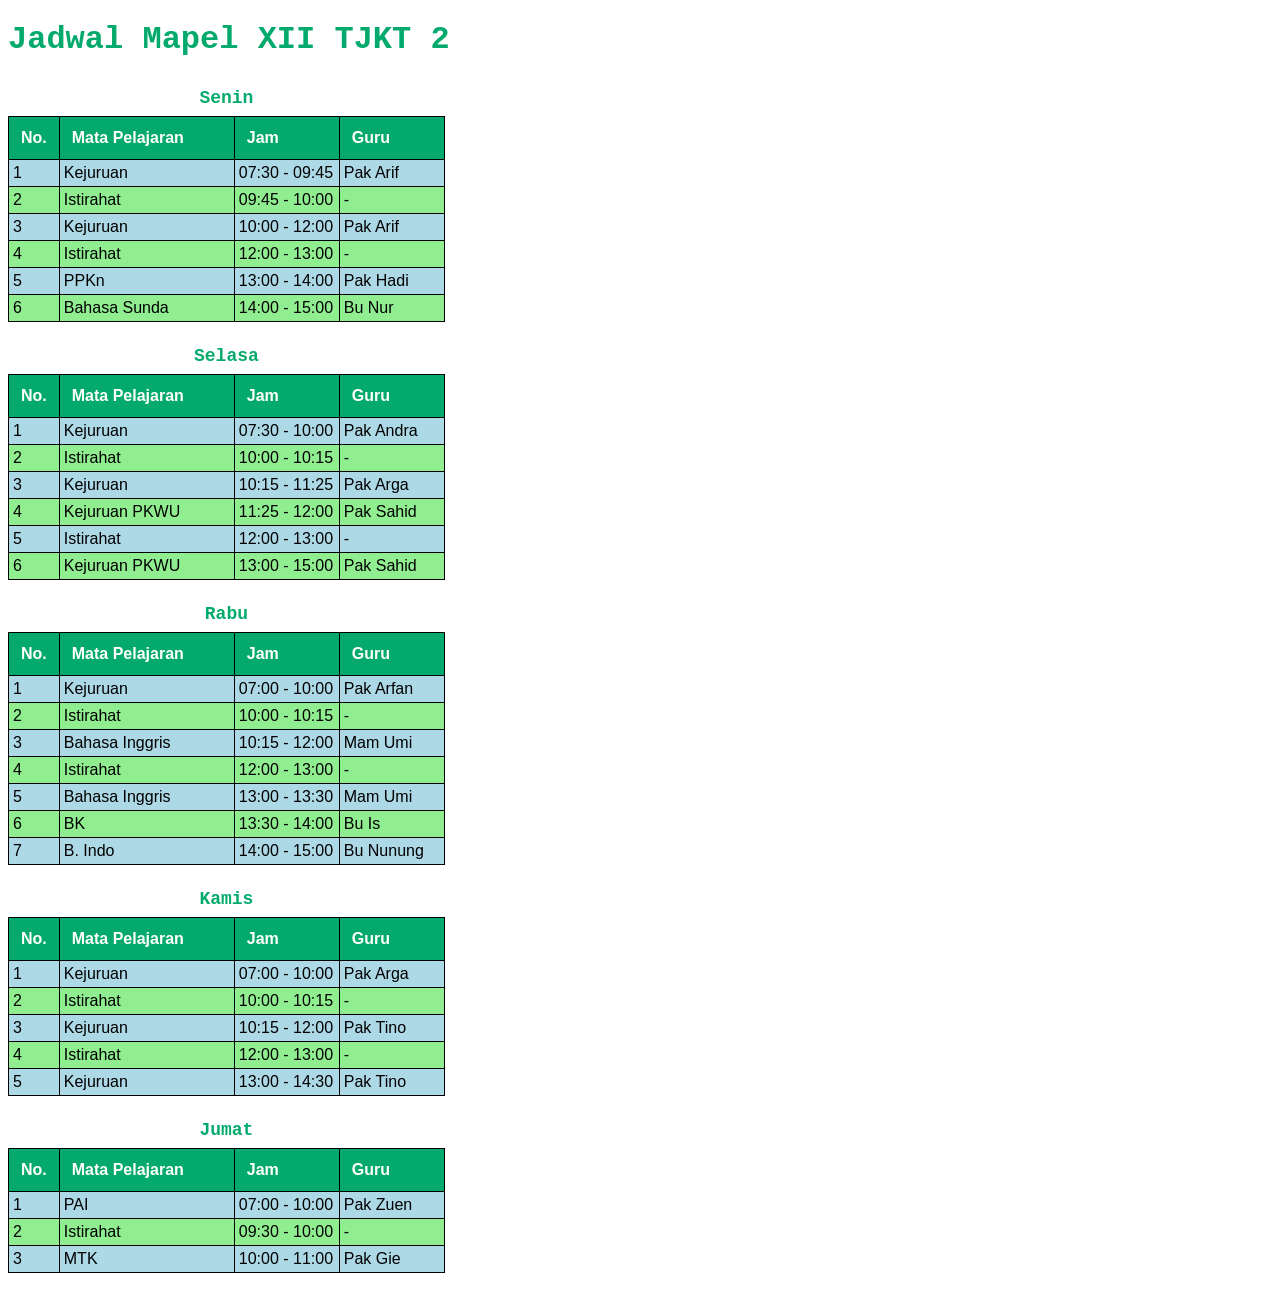
==== index.html @ c793ec3d "Initial commit" ====
<!DOCTYPE html>
<html lang="en">
<head>
    <meta charset="UTF-8">
    <meta name="viewport" content="width=device-width, initial-scale=1.0">
    <title>Document</title>
    <link rel="stylesheet" href="style.css">
</head>
<body>
    <h1>Jadwal Mapel XII TJKT 2</h1>
    <table class="jadwal"> <!-- Senin-->
        <caption>Senin</caption>
        <thead>
            <tr>
                <th>No.</th>
                <th>Mata Pelajaran</th>
                <th>Jam</th>
                <th>Guru</th>
            </tr>
        </thead>
        <tbody>
            <tr>
                <td>1</td>
                <td>Kejuruan</td>
                <td>07:30 - 09:45</td>
                <td>Pak Arif</td>
            </tr>
            <tr>
                <td>2</td>
                <td>Istirahat</td>
                <td>09:45 - 10:00</td>
                <td>-</td>
            </tr>
            <tr>
                <td>3</td>
                <td>Kejuruan</td>
                <td>10:00 - 12:00</td>
                <td>Pak Arif</td>
            </tr>
            <tr>
                <td>4</td>
                <td>Istirahat</td>
                <td>12:00 - 13:00</td>
                <td>-</td>
            </tr>
            <tr>
                <td>5</td>
                <td>PPKn</td>
                <td>13:00 - 14:00</td>
                <td>Pak Hadi</td>
            </tr>
            <tr>
                <td>6</td>
                <td>Bahasa Sunda</td>
                <td>14:00 - 15:00</td>
                <td>Bu Nur</td>
            </tr>
        </tbody>
    </table>
    <table class="jadwal"> <!-- Selasa-->
        <caption>Selasa</caption>
        <thead>
            <tr>
                <th>No.</th>
                <th>Mata Pelajaran</th>
                <th>Jam</th>
                <th>Guru</th>
            </tr>
        </thead>
        <tbody>
            <tr>
                <td>1</td>
                <td>Kejuruan</td>
                <td>07:30 - 10:00</td>
                <td>Pak Andra</td>
            </tr>
            <tr>
                <td>2</td>
                <td>Istirahat</td>
                <td>10:00 - 10:15</td>
                <td>-</td>
            </tr>
            <tr>
                <td>3</td>
                <td>Kejuruan</td>
                <td>10:15 - 11:25</td>
                <td>Pak Arga</td>
            </tr>
            <tr>
                <td>4</td>
                <td>Kejuruan PKWU</td>
                <td>11:25 - 12:00</td>
                <td>Pak Sahid</td>
            </tr>
                <td>5</td>
                <td>Istirahat</td>
                <td>12:00 - 13:00</td>
                <td>-</td>
            <tr>
                <td>6</td>
                <td>Kejuruan PKWU</td>
                <td>13:00 - 15:00</td>
                <td>Pak Sahid</td>
            </tr>
        </tbody>
    </table>
    <table class="jadwal"> <!-- Rabu-->
        <caption>Rabu</caption>
        <colgroup>
            <col class="nomor">
            <col class="mapel">
            <col class="jam">
            <col class="guru">
        </colgroup>
        <thead>
            <tr>
                <th>No.</th>
                <th>Mata Pelajaran</th>
                <th>Jam</th>
                <th>Guru</th>
            </tr>
        </thead>
        <tbody>
            <tr>
                <td>1</td>
                <td>Kejuruan</td>
                <td>07:00 - 10:00</td>
                <td>Pak Arfan</td>
            </tr>
            <tr>
                <td>2</td>
                <td>Istirahat</td>
                <td>10:00 - 10:15</td>
                <td>-</td>
            </tr>
            <tr>
                <td>3</td>
                <td>Bahasa Inggris</td>
                <td>10:15 - 12:00</td>
                <td>Mam Umi</td>
            </tr>
            <tr>
                <td>4</td>
                <td>Istirahat</td>
                <td>12:00 - 13:00</td>
                <td>-</td>
            </tr>
            <tr>
                <td>5</td>
                <td>Bahasa Inggris</td>
                <td>13:00 - 13:30</td>
                <td>Mam Umi</td>
            </tr>
            <tr>
                <td>6</td>
                <td>BK</td>
                <td>13:30 - 14:00</td>
                <td>Bu Is</td>
            </tr>
            <tr>
                <td>7</td>
                <td>B. Indo</td>
                <td>14:00 - 15:00</td>
                <td>Bu Nunung</td>
            </tr>
        </tbody>
    </table>
    <table class="jadwal"> <!-- Kamis-->
        <caption>Kamis</caption>
        <thead>
            <tr>
                <th>No.</th>
                <th>Mata Pelajaran</th>
                <th>Jam</th>
                <th>Guru</th>
            </tr>
        </thead>
        <tbody>
            <tr>
                <td>1</td>
                <td>Kejuruan</td>
                <td>07:00 - 10:00</td>
                <td>Pak Arga</td>
            </tr>
            <tr>
                <td>2</td>
                <td>Istirahat</td>
                <td>10:00 - 10:15</td>
                <td>-</td>
            </tr>
            <tr>
                <td>3</td>
                <td>Kejuruan</td>
                <td>10:15 - 12:00</td>
                <td>Pak Tino</td>
            </tr>
            <tr>
                <td>4</td>
                <td>Istirahat</td>
                <td>12:00 - 13:00</td>
                <td>-</td>
            </tr>
            <tr>
                <td>5</td>
                <td>Kejuruan</td>
                <td>13:00 - 14:30</td>
                <td>Pak Tino</td>
            </tr>
        </tbody>
    </table>
    <table class="jadwal"> <!-- Jumat-->
        <caption>Jumat</caption>
        <thead>
            <tr>
                <th>No.</th>
                <th>Mata Pelajaran</th>
                <th>Jam</th>
                <th>Guru</th>
            </tr>
        </thead>
        <tbody>
            <tr>
                <td>1</td>
                <td>PAI</td>
                <td>07:00 - 10:00</td>
                <td>Pak Zuen</td>
            </tr>
            <tr>
                <td>2</td>
                <td>Istirahat</td>
                <td>09:30 - 10:00</td>
                <td>-</td>
            </tr>
            <tr>
                <td>3</td>
                <td>MTK</td>
                <td>10:00 - 11:00</td>
                <td>Pak Gie</td>
            </tr>
        </tbody>
    </table>
</body>
</html>
---- style.css ----
table {
    border-collapse: collapse;
    font-family: 'Segoe UI', sans-serif;
}

table, tr, td, th {
    border: 1px solid black;
}

td, th {
    padding: 4px;
}

th {
    padding: 12px;
    text-align: left;
    background-color: #04aa6d;
    color: white;
}

tbody tr {
    &:nth-child(even) { background-color: lightgreen; }
    &:nth-child(odd) { background-color: lightblue; }
}

.jadwal {
    margin-bottom: 16px;
}

.jadwal :is(th, td) {
    &:nth-child(1) { width: 20px; }  /* Nomor */
    &:nth-child(2) { width: 150px; } /* Mapel */
    &:nth-child(3) { width: 80px; }  /* Jam */
    &:nth-child(4) { width: 80px; } /* Guru */
}

:is(th, td):active {
    background-color: crimson !important;
    color: white;
}

caption {
    color: #04aa6d;
    font-family: 'Cascadia Code', monospace;
    font-size: large;
    font-weight: bold;
    padding: 8px;
    &:hover {
        color: crimson;
    }
}

h1, h2 {
    font-family: 'Cascadia Code', monospace;
    color: #04aa6d;
    &:hover {
        color: crimson;
    }
}

ol {
    font-family: 'Segoe UI', sans-serif;
    color: darkslategray;
}
li {
    padding: 2px;   
}

p {
    font-family: Arial;
    color: darkslategray;
}
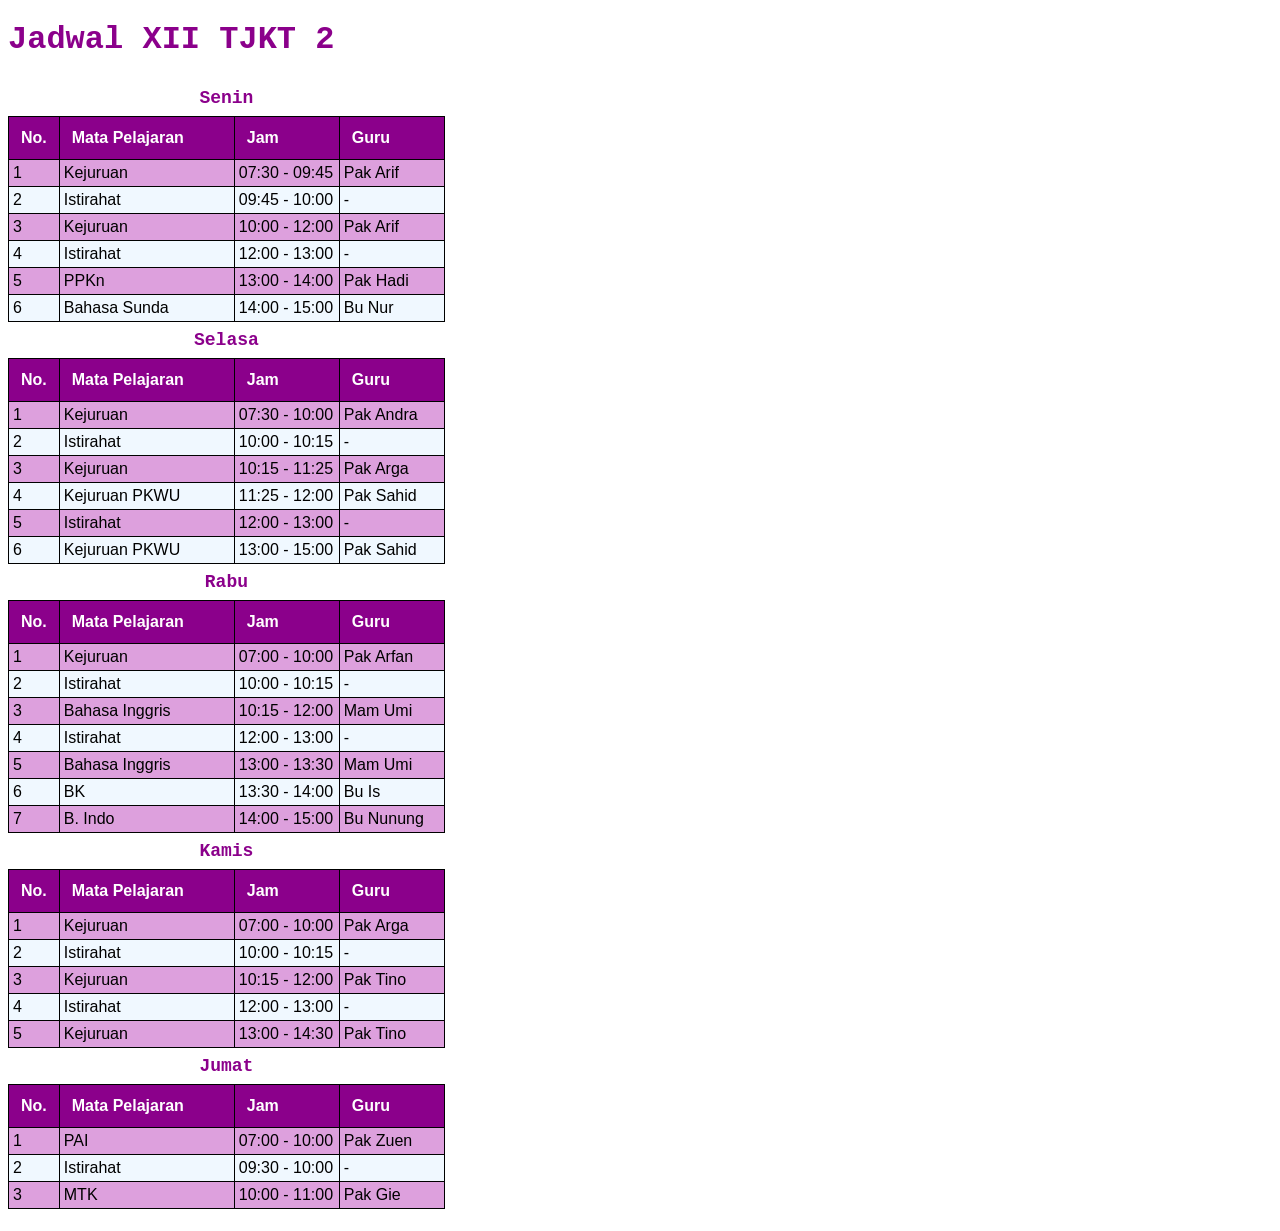
==== commit 802c63e6: "change color theme" ====
--- a/index.html
+++ b/index.html
@@ -3,241 +3,244 @@
 <head>
     <meta charset="UTF-8">
     <meta name="viewport" content="width=device-width, initial-scale=1.0">
-    <title>Document</title>
+    <title>Jadwal XII TJKT 2</title>
     <link rel="stylesheet" href="style.css">
 </head>
 <body>
-    <h1>Jadwal Mapel XII TJKT 2</h1>
-    <table class="jadwal"> <!-- Senin-->
-        <caption>Senin</caption>
-        <thead>
-            <tr>
-                <th>No.</th>
-                <th>Mata Pelajaran</th>
-                <th>Jam</th>
-                <th>Guru</th>
-            </tr>
-        </thead>
-        <tbody>
-            <tr>
-                <td>1</td>
-                <td>Kejuruan</td>
-                <td>07:30 - 09:45</td>
-                <td>Pak Arif</td>
-            </tr>
-            <tr>
-                <td>2</td>
-                <td>Istirahat</td>
-                <td>09:45 - 10:00</td>
-                <td>-</td>
-            </tr>
-            <tr>
-                <td>3</td>
-                <td>Kejuruan</td>
-                <td>10:00 - 12:00</td>
-                <td>Pak Arif</td>
-            </tr>
-            <tr>
-                <td>4</td>
-                <td>Istirahat</td>
-                <td>12:00 - 13:00</td>
-                <td>-</td>
-            </tr>
-            <tr>
-                <td>5</td>
-                <td>PPKn</td>
-                <td>13:00 - 14:00</td>
-                <td>Pak Hadi</td>
-            </tr>
-            <tr>
-                <td>6</td>
-                <td>Bahasa Sunda</td>
-                <td>14:00 - 15:00</td>
-                <td>Bu Nur</td>
-            </tr>
-        </tbody>
-    </table>
-    <table class="jadwal"> <!-- Selasa-->
-        <caption>Selasa</caption>
-        <thead>
-            <tr>
-                <th>No.</th>
-                <th>Mata Pelajaran</th>
-                <th>Jam</th>
-                <th>Guru</th>
-            </tr>
-        </thead>
-        <tbody>
-            <tr>
-                <td>1</td>
-                <td>Kejuruan</td>
-                <td>07:30 - 10:00</td>
-                <td>Pak Andra</td>
-            </tr>
-            <tr>
-                <td>2</td>
-                <td>Istirahat</td>
-                <td>10:00 - 10:15</td>
-                <td>-</td>
-            </tr>
-            <tr>
-                <td>3</td>
-                <td>Kejuruan</td>
-                <td>10:15 - 11:25</td>
-                <td>Pak Arga</td>
-            </tr>
-            <tr>
-                <td>4</td>
-                <td>Kejuruan PKWU</td>
-                <td>11:25 - 12:00</td>
-                <td>Pak Sahid</td>
-            </tr>
-                <td>5</td>
-                <td>Istirahat</td>
-                <td>12:00 - 13:00</td>
-                <td>-</td>
-            <tr>
-                <td>6</td>
-                <td>Kejuruan PKWU</td>
-                <td>13:00 - 15:00</td>
-                <td>Pak Sahid</td>
-            </tr>
-        </tbody>
-    </table>
-    <table class="jadwal"> <!-- Rabu-->
-        <caption>Rabu</caption>
-        <colgroup>
-            <col class="nomor">
-            <col class="mapel">
-            <col class="jam">
-            <col class="guru">
-        </colgroup>
-        <thead>
-            <tr>
-                <th>No.</th>
-                <th>Mata Pelajaran</th>
-                <th>Jam</th>
-                <th>Guru</th>
-            </tr>
-        </thead>
-        <tbody>
-            <tr>
-                <td>1</td>
-                <td>Kejuruan</td>
-                <td>07:00 - 10:00</td>
-                <td>Pak Arfan</td>
-            </tr>
-            <tr>
-                <td>2</td>
-                <td>Istirahat</td>
-                <td>10:00 - 10:15</td>
-                <td>-</td>
-            </tr>
-            <tr>
-                <td>3</td>
-                <td>Bahasa Inggris</td>
-                <td>10:15 - 12:00</td>
-                <td>Mam Umi</td>
-            </tr>
-            <tr>
-                <td>4</td>
-                <td>Istirahat</td>
-                <td>12:00 - 13:00</td>
-                <td>-</td>
-            </tr>
-            <tr>
-                <td>5</td>
-                <td>Bahasa Inggris</td>
-                <td>13:00 - 13:30</td>
-                <td>Mam Umi</td>
-            </tr>
-            <tr>
-                <td>6</td>
-                <td>BK</td>
-                <td>13:30 - 14:00</td>
-                <td>Bu Is</td>
-            </tr>
-            <tr>
-                <td>7</td>
-                <td>B. Indo</td>
-                <td>14:00 - 15:00</td>
-                <td>Bu Nunung</td>
-            </tr>
-        </tbody>
-    </table>
-    <table class="jadwal"> <!-- Kamis-->
-        <caption>Kamis</caption>
-        <thead>
-            <tr>
-                <th>No.</th>
-                <th>Mata Pelajaran</th>
-                <th>Jam</th>
-                <th>Guru</th>
-            </tr>
-        </thead>
-        <tbody>
-            <tr>
-                <td>1</td>
-                <td>Kejuruan</td>
-                <td>07:00 - 10:00</td>
-                <td>Pak Arga</td>
-            </tr>
-            <tr>
-                <td>2</td>
-                <td>Istirahat</td>
-                <td>10:00 - 10:15</td>
-                <td>-</td>
-            </tr>
-            <tr>
-                <td>3</td>
-                <td>Kejuruan</td>
-                <td>10:15 - 12:00</td>
-                <td>Pak Tino</td>
-            </tr>
-            <tr>
-                <td>4</td>
-                <td>Istirahat</td>
-                <td>12:00 - 13:00</td>
-                <td>-</td>
-            </tr>
-            <tr>
-                <td>5</td>
-                <td>Kejuruan</td>
-                <td>13:00 - 14:30</td>
-                <td>Pak Tino</td>
-            </tr>
-        </tbody>
-    </table>
-    <table class="jadwal"> <!-- Jumat-->
-        <caption>Jumat</caption>
-        <thead>
-            <tr>
-                <th>No.</th>
-                <th>Mata Pelajaran</th>
-                <th>Jam</th>
-                <th>Guru</th>
-            </tr>
-        </thead>
-        <tbody>
-            <tr>
-                <td>1</td>
-                <td>PAI</td>
-                <td>07:00 - 10:00</td>
-                <td>Pak Zuen</td>
-            </tr>
-            <tr>
-                <td>2</td>
-                <td>Istirahat</td>
-                <td>09:30 - 10:00</td>
-                <td>-</td>
-            </tr>
-            <tr>
-                <td>3</td>
-                <td>MTK</td>
-                <td>10:00 - 11:00</td>
-                <td>Pak Gie</td>
-            </tr>
-        </tbody>
-    </table>
+    <h1>Jadwal XII TJKT 2</h1>
+    <div class="jadwal">
+        <table class="jadwal-table"> <!-- Senin-->
+            <caption>Senin</caption>
+            <thead>
+                <tr>
+                    <th>No.</th>
+                    <th>Mata Pelajaran</th>
+                    <th>Jam</th>
+                    <th>Guru</th>
+                </tr>
+            </thead>
+            <tbody>
+                <tr>
+                    <td>1</td>
+                    <td>Kejuruan</td>
+                    <td>07:30 - 09:45</td>
+                    <td>Pak Arif</td>
+                </tr>
+                <tr>
+                    <td>2</td>
+                    <td>Istirahat</td>
+                    <td>09:45 - 10:00</td>
+                    <td>-</td>
+                </tr>
+                <tr>
+                    <td>3</td>
+                    <td>Kejuruan</td>
+                    <td>10:00 - 12:00</td>
+                    <td>Pak Arif</td>
+                </tr>
+                <tr>
+                    <td>4</td>
+                    <td>Istirahat</td>
+                    <td>12:00 - 13:00</td>
+                    <td>-</td>
+                </tr>
+                <tr>
+                    <td>5</td>
+                    <td>PPKn</td>
+                    <td>13:00 - 14:00</td>
+                    <td>Pak Hadi</td>
+                </tr>
+                <tr>
+                    <td>6</td>
+                    <td>Bahasa Sunda</td>
+                    <td>14:00 - 15:00</td>
+                    <td>Bu Nur</td>
+                </tr>
+            </tbody>
+        </table>
+        <table class="jadwal-table"> <!-- Selasa-->
+            <caption>Selasa</caption>
+            <thead>
+                <tr>
+                    <th>No.</th>
+                    <th>Mata Pelajaran</th>
+                    <th>Jam</th>
+                    <th>Guru</th>
+                </tr>
+            </thead>
+            <tbody>
+                <tr>
+                    <td>1</td>
+                    <td>Kejuruan</td>
+                    <td>07:30 - 10:00</td>
+                    <td>Pak Andra</td>
+                </tr>
+                <tr>
+                    <td>2</td>
+                    <td>Istirahat</td>
+                    <td>10:00 - 10:15</td>
+                    <td>-</td>
+                </tr>
+                <tr>
+                    <td>3</td>
+                    <td>Kejuruan</td>
+                    <td>10:15 - 11:25</td>
+                    <td>Pak Arga</td>
+                </tr>
+                <tr>
+                    <td>4</td>
+                    <td>Kejuruan PKWU</td>
+                    <td>11:25 - 12:00</td>
+                    <td>Pak Sahid</td>
+                </tr>
+                    <td>5</td>
+                    <td>Istirahat</td>
+                    <td>12:00 - 13:00</td>
+                    <td>-</td>
+                <tr>
+                    <td>6</td>
+                    <td>Kejuruan PKWU</td>
+                    <td>13:00 - 15:00</td>
+                    <td>Pak Sahid</td>
+                </tr>
+            </tbody>
+        </table>
+        <table class="jadwal-table"> <!-- Rabu-->
+            <caption>Rabu</caption>
+            <colgroup>
+                <col class="nomor">
+                <col class="mapel">
+                <col class="jam">
+                <col class="guru">
+            </colgroup>
+            <thead>
+                <tr>
+                    <th>No.</th>
+                    <th>Mata Pelajaran</th>
+                    <th>Jam</th>
+                    <th>Guru</th>
+                </tr>
+            </thead>
+            <tbody>
+                <tr>
+                    <td>1</td>
+                    <td>Kejuruan</td>
+                    <td>07:00 - 10:00</td>
+                    <td>Pak Arfan</td>
+                </tr>
+                <tr>
+                    <td>2</td>
+                    <td>Istirahat</td>
+                    <td>10:00 - 10:15</td>
+                    <td>-</td>
+                </tr>
+                <tr>
+                    <td>3</td>
+                    <td>Bahasa Inggris</td>
+                    <td>10:15 - 12:00</td>
+                    <td>Mam Umi</td>
+                </tr>
+                <tr>
+                    <td>4</td>
+                    <td>Istirahat</td>
+                    <td>12:00 - 13:00</td>
+                    <td>-</td>
+                </tr>
+                <tr>
+                    <td>5</td>
+                    <td>Bahasa Inggris</td>
+                    <td>13:00 - 13:30</td>
+                    <td>Mam Umi</td>
+                </tr>
+                <tr>
+                    <td>6</td>
+                    <td>BK</td>
+                    <td>13:30 - 14:00</td>
+                    <td>Bu Is</td>
+                </tr>
+                <tr>
+                    <td>7</td>
+                    <td>B. Indo</td>
+                    <td>14:00 - 15:00</td>
+                    <td>Bu Nunung</td>
+                </tr>
+            </tbody>
+        </table>
+        <table class="jadwal-table"> <!-- Kamis-->
+            <caption>Kamis</caption>
+            <thead>
+                <tr>
+                    <th>No.</th>
+                    <th>Mata Pelajaran</th>
+                    <th>Jam</th>
+                    <th>Guru</th>
+                </tr>
+            </thead>
+            <tbody>
+                <tr>
+                    <td>1</td>
+                    <td>Kejuruan</td>
+                    <td>07:00 - 10:00</td>
+                    <td>Pak Arga</td>
+                </tr>
+                <tr>
+                    <td>2</td>
+                    <td>Istirahat</td>
+                    <td>10:00 - 10:15</td>
+                    <td>-</td>
+                </tr>
+                <tr>
+                    <td>3</td>
+                    <td>Kejuruan</td>
+                    <td>10:15 - 12:00</td>
+                    <td>Pak Tino</td>
+                </tr>
+                <tr>
+                    <td>4</td>
+                    <td>Istirahat</td>
+                    <td>12:00 - 13:00</td>
+                    <td>-</td>
+                </tr>
+                <tr>
+                    <td>5</td>
+                    <td>Kejuruan</td>
+                    <td>13:00 - 14:30</td>
+                    <td>Pak Tino</td>
+                </tr>
+            </tbody>
+        </table>
+        <table class="jadwal-table"> <!-- Jumat-->
+            <caption>Jumat</caption>
+            <thead>
+                <tr>
+                    <th>No.</th>
+                    <th>Mata Pelajaran</th>
+                    <th>Jam</th>
+                    <th>Guru</th>
+                </tr>
+            </thead>
+            <tbody>
+                <tr>
+                    <td>1</td>
+                    <td>PAI</td>
+                    <td>07:00 - 10:00</td>
+                    <td>Pak Zuen</td>
+                </tr>
+                <tr>
+                    <td>2</td>
+                    <td>Istirahat</td>
+                    <td>09:30 - 10:00</td>
+                    <td>-</td>
+                </tr>
+                <tr>
+                    <td>3</td>
+                    <td>MTK</td>
+                    <td>10:00 - 11:00</td>
+                    <td>Pak Gie</td>
+                </tr>
+            </tbody>
+        </table>
+
+    </div>
 </body>
 </html>
--- a/style.css
+++ b/style.css
@@ -1,3 +1,11 @@
+:root {
+    --theme: darkmagenta;
+    --text: #241525;
+    --active: crimson;
+    --table-even: aliceblue;
+    --table-odd: plum;
+}
+
 table {
     border-collapse: collapse;
     font-family: 'Segoe UI', sans-serif;
@@ -14,13 +22,13 @@
 th {
     padding: 12px;
     text-align: left;
-    background-color: #04aa6d;
+    background-color: var(--theme);
     color: white;
 }
 
 tbody tr {
-    &:nth-child(even) { background-color: lightgreen; }
-    &:nth-child(odd) { background-color: lightblue; }
+    &:nth-child(even) { background-color: var(--table-even); }
+    &:nth-child(odd) { background-color: var(--table-odd); }
 }
 
 .jadwal {
@@ -31,36 +39,36 @@
     &:nth-child(1) { width: 20px; }  /* Nomor */
     &:nth-child(2) { width: 150px; } /* Mapel */
     &:nth-child(3) { width: 80px; }  /* Jam */
-    &:nth-child(4) { width: 80px; } /* Guru */
+    &:nth-child(4) { width: 80px; }  /* Guru */
 }
 
 :is(th, td):active {
-    background-color: crimson !important;
+    background-color: var(--active) !important;
     color: white;
 }
 
 caption {
-    color: #04aa6d;
+    color: var(--theme);
     font-family: 'Cascadia Code', monospace;
     font-size: large;
     font-weight: bold;
     padding: 8px;
     &:hover {
-        color: crimson;
+        color: var(--active);
     }
 }
 
 h1, h2 {
     font-family: 'Cascadia Code', monospace;
-    color: #04aa6d;
+    color: var(--theme);
     &:hover {
-        color: crimson;
+        color: var(--active);
     }
 }
 
 ol {
     font-family: 'Segoe UI', sans-serif;
-    color: darkslategray;
+    color: var(--text);
 }
 li {
     padding: 2px;   
@@ -68,5 +76,5 @@
 
 p {
     font-family: Arial;
-    color: darkslategray;
+    color: var(--text);
 }
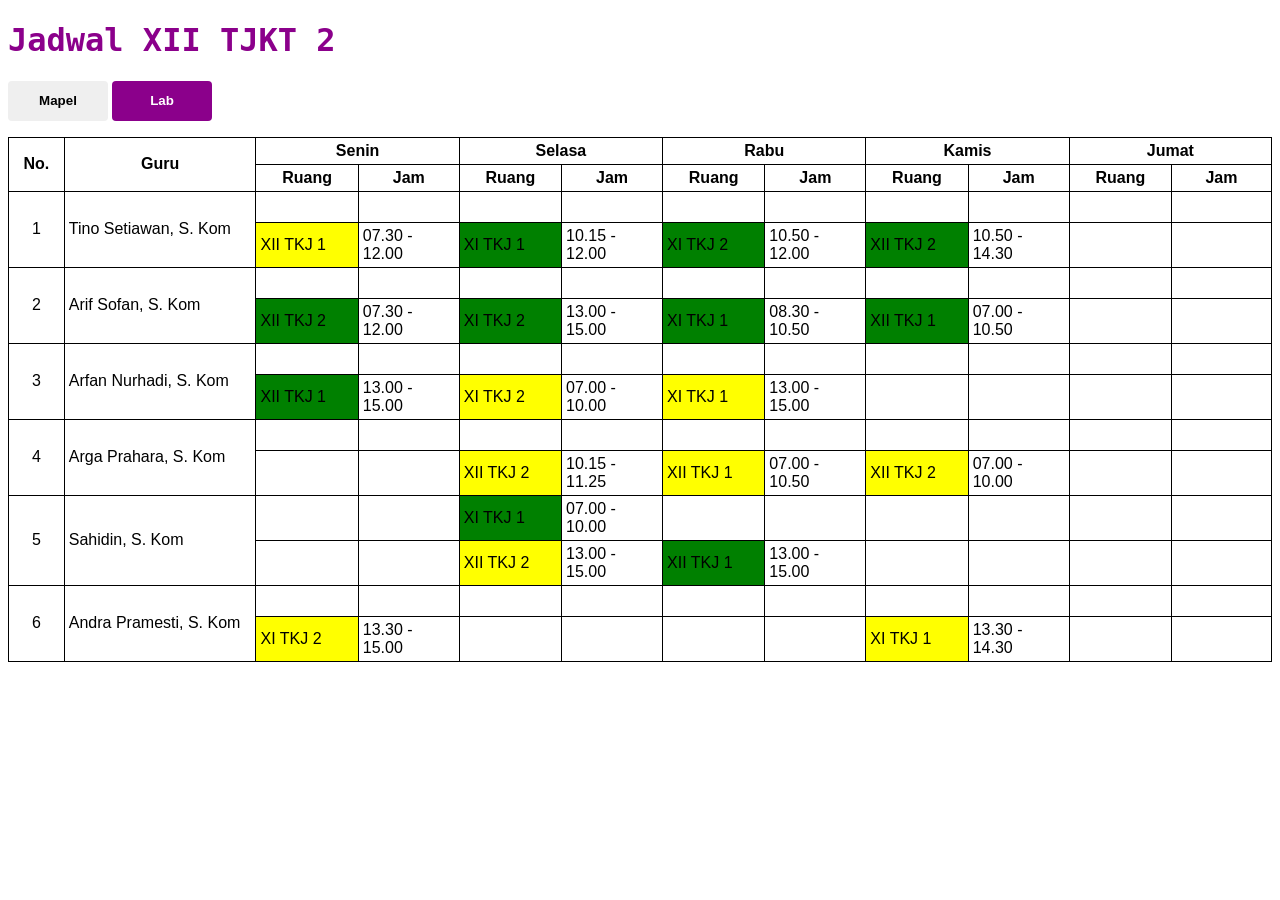
==== commit c2ba6567: "added lab schedule" ====
--- a/index.html
+++ b/index.html
@@ -8,7 +8,11 @@
 </head>
 <body>
     <h1>Jadwal XII TJKT 2</h1>
-    <div class="jadwal">
+    <div class="buttons">
+        <button class="mapel-btn" value="mapel">Mapel</button>
+        <button class="lab-btn active" value="mapel">Lab</button>
+    </div>
+    <div class="mapel hidden">
         <table class="jadwal-table"> <!-- Senin-->
             <caption>Senin</caption>
             <thead>
@@ -242,5 +246,187 @@
         </table>
 
     </div>
+    <div class="lab">
+        <table class="jadwal-lab">
+            <thead>
+                <tr>
+                    <th rowspan="2" class="nomor">No.</th>
+                    <th rowspan="2" class="guru">Guru</th>
+                    <th colspan="2" class="hari">Senin</th>
+                    <th colspan="2" class="hari">Selasa</th>
+                    <th colspan="2" class="hari">Rabu</th>
+                    <th colspan="2" class="hari">Kamis</th>
+                    <th colspan="2" class="hari">Jumat</th>
+                </tr>
+                <tr>
+                    <!-- No. -->
+                    <!-- Guru -->
+                    <th class="ruang">Ruang</th>
+                    <th class="jam">Jam</th>
+                    <th class="ruang">Ruang</th>
+                    <th class="jam">Jam</th>
+                    <th class="ruang">Ruang</th>
+                    <th class="jam">Jam</th>
+                    <th class="ruang">Ruang</th>
+                    <th class="jam">Jam</th>
+                    <th class="ruang">Ruang</th>
+                    <th class="jam">Jam</th>
+                </tr>
+            </thead>
+            <tbody>
+                <tr>
+                    <td rowspan="2" class="td-nomor">1</td>
+                    <td rowspan="2">Tino Setiawan, S. Kom</td>
+                    <td></td>
+                    <td></td>
+                    <td></td>
+                    <td></td>
+                    <td></td>
+                    <td></td>
+                    <td></td>
+                    <td></td>
+                    <td></td>
+                </tr>
+                <tr>
+                    <td class="lab2">XII TKJ 1</td>
+                    <td>07.30 - 12.00</td>
+                    <td class="lab1">XI TKJ 1</td>
+                    <td>10.15 - 12.00</td>
+                    <td class="lab1">XI TKJ 2</td>
+                    <td>10.50 - 12.00</td>
+                    <td class="lab1">XII TKJ 2</td>
+                    <td>10.50 - 14.30</td>
+                    <td></td>
+                    <td></td>
+                </tr>
+                <tr>
+                    <td rowspan="2" class="td-nomor">2</td>
+                    <td rowspan="2">Arif Sofan, S. Kom</td>
+                    <td></td>
+                    <td></td>
+                    <td></td>
+                    <td></td>
+                    <td></td>
+                    <td></td>
+                    <td></td>
+                    <td></td>
+                    <td></td>
+                </tr>
+                <tr>
+                    <td class="lab1">XII TKJ 2</td>
+                    <td>07.30 - 12.00</td>
+                    <td class="lab1">XI TKJ 2</td>
+                    <td>13.00 - 15.00</td>
+                    <td class="lab1">XI TKJ 1</td>
+                    <td>08.30 - 10.50</td>
+                    <td class="lab1">XII TKJ 1</td>
+                    <td>07.00 - 10.50</td>
+                    <td></td>
+                    <td></td>
+                </tr>
+                <tr>
+                    <td rowspan="2" class="td-nomor">3</td>
+                    <td rowspan="2">Arfan Nurhadi, S. Kom</td>
+                    <td></td>
+                    <td></td>
+                    <td></td>
+                    <td></td>
+                    <td></td>
+                    <td></td>
+                    <td></td>
+                    <td></td>
+                    <td></td>
+                </tr>
+                <tr>
+                    <td class="lab1">XII TKJ 1</td>
+                    <td>13.00 - 15.00</td>
+                    <td class="lab2">XI TKJ 2</td>
+                    <td>07.00 - 10.00</td>
+                    <td class="lab2">XI TKJ 1</td>
+                    <td>13.00 - 15.00</td>
+                    <td></td>
+                    <td></td>
+                    <td></td>
+                    <td></td>
+                </tr>
+                <tr>
+                    <td rowspan="2" class="td-nomor">4</td>
+                    <td rowspan="2">Arga Prahara, S. Kom</td>
+                    <td></td>
+                    <td></td>
+                    <td></td>
+                    <td></td>
+                    <td></td>
+                    <td></td>
+                    <td></td>
+                    <td></td>
+                    <td></td>
+                </tr>
+                <tr>
+                    <td></td>
+                    <td></td>
+                    <td class="lab2">XII TKJ 2</td>
+                    <td>10.15 - 11.25</td>
+                    <td class="lab2">XII TKJ 1</td>
+                    <td>07.00 - 10.50</td>
+                    <td class="lab2">XII TKJ 2</td>
+                    <td>07.00 - 10.00</td>
+                    <td></td>
+                    <td></td>
+                </tr>
+                <tr>
+                    <td rowspan="2" class="td-nomor">5</td>
+                    <td rowspan="2">Sahidin, S. Kom</td>
+                    <td></td>
+                    <td></td>
+                    <td class="lab1">XI TKJ 1</td>
+                    <td>07.00 - 10.00</td>
+                    <td></td>
+                    <td></td>
+                    <td></td>
+                    <td></td>
+                    <td></td>
+                </tr>
+                <tr>
+                    <td></td>
+                    <td></td>
+                    <td class="lab2">XII TKJ 2</td>
+                    <td>13.00 - 15.00</td>
+                    <td class="lab1">XII TKJ 1</td>
+                    <td>13.00 - 15.00</td>
+                    <td></td>
+                    <td></td>
+                    <td></td>
+                    <td></td>
+                </tr>
+                <tr>
+                    <td rowspan="2" class="td-nomor">6</td>
+                    <td rowspan="2">Andra Pramesti, S. Kom</td>
+                    <td></td>
+                    <td></td>
+                    <td></td>
+                    <td></td>
+                    <td></td>
+                    <td></td>
+                    <td></td>
+                    <td></td>
+                    <td></td>
+                </tr>
+                <tr>
+                    <td class="lab2">XI TKJ 2</td>
+                    <td>13.30 - 15.00</td>
+                    <td></td>
+                    <td></td>
+                    <td></td>
+                    <td></td>
+                    <td class="lab2">XI TKJ 1</td>
+                    <td>13.30 - 14.30</td>
+                    <td></td>
+                    <td></td>
+                </tr>
+            </tbody>
+        </table>
+    </div>
+    <script src="script.js"></script>
 </body>
 </html>
--- a/style.css
+++ b/style.css
@@ -1,6 +1,5 @@
 :root {
     --theme: darkmagenta;
-    --text: #241525;
     --active: crimson;
     --table-even: aliceblue;
     --table-odd: plum;
@@ -19,32 +18,29 @@
     padding: 4px;
 }
 
-th {
-    padding: 12px;
-    text-align: left;
-    background-color: var(--theme);
-    color: white;
-}
+.jadwal-table {
+    margin-bottom: 16px;
 
-tbody tr {
-    &:nth-child(even) { background-color: var(--table-even); }
-    &:nth-child(odd) { background-color: var(--table-odd); }
-}
+    :is(th, td) {
+        &:nth-child(1) { width: 20px; }  /* Nomor */
+        &:nth-child(2) { width: 150px; } /* Mapel */
+        &:nth-child(3) { width: 80px; }  /* Jam */
+        &:nth-child(4) { width: 80px; }  /* Guru */
 
-.jadwal {
-    margin-bottom: 16px;
-}
+        &:active {
+            background-color: var(--active) !important;
+            color: white;
+        }
+    }
 
-.jadwal :is(th, td) {
-    &:nth-child(1) { width: 20px; }  /* Nomor */
-    &:nth-child(2) { width: 150px; } /* Mapel */
-    &:nth-child(3) { width: 80px; }  /* Jam */
-    &:nth-child(4) { width: 80px; }  /* Guru */
-}
-
-:is(th, td):active {
-    background-color: var(--active) !important;
-    color: white;
+    tr:nth-child(even) { background-color: var(--table-even); }
+    tr:nth-child(odd) { background-color: var(--table-odd); }
+    th {
+        padding: 12px;
+        text-align: left;
+        background-color: var(--theme);
+        color: white;
+    }
 }
 
 caption {
@@ -77,4 +73,51 @@
 p {
     font-family: Arial;
     color: var(--text);
+}
+
+.buttons {
+    margin-bottom: 16px;
+    button {
+        width: 100px;
+        height: 40px;
+        border: none;
+        border-radius: 4px;
+        font-weight: bold;
+
+        &.active {
+            background-color: var(--theme);
+            color: white;
+        }
+    }
+}
+
+.hidden {
+    display: none;
+}
+
+.jadwal-lab {
+    .nomor {
+        width: 50px;
+    }
+    .guru {
+        width: 200px;
+    }
+    .hari {
+        width: 200px;
+    }
+    .ruang, .jam {
+        width: 100px;
+    }
+    .lab1 {
+        background-color: green;
+    }
+    .lab2 {
+        background-color: yellow;
+    }
+    tbody td {
+        height: 22px;
+    }
+    .td-nomor {
+        text-align: center;
+    }
 }
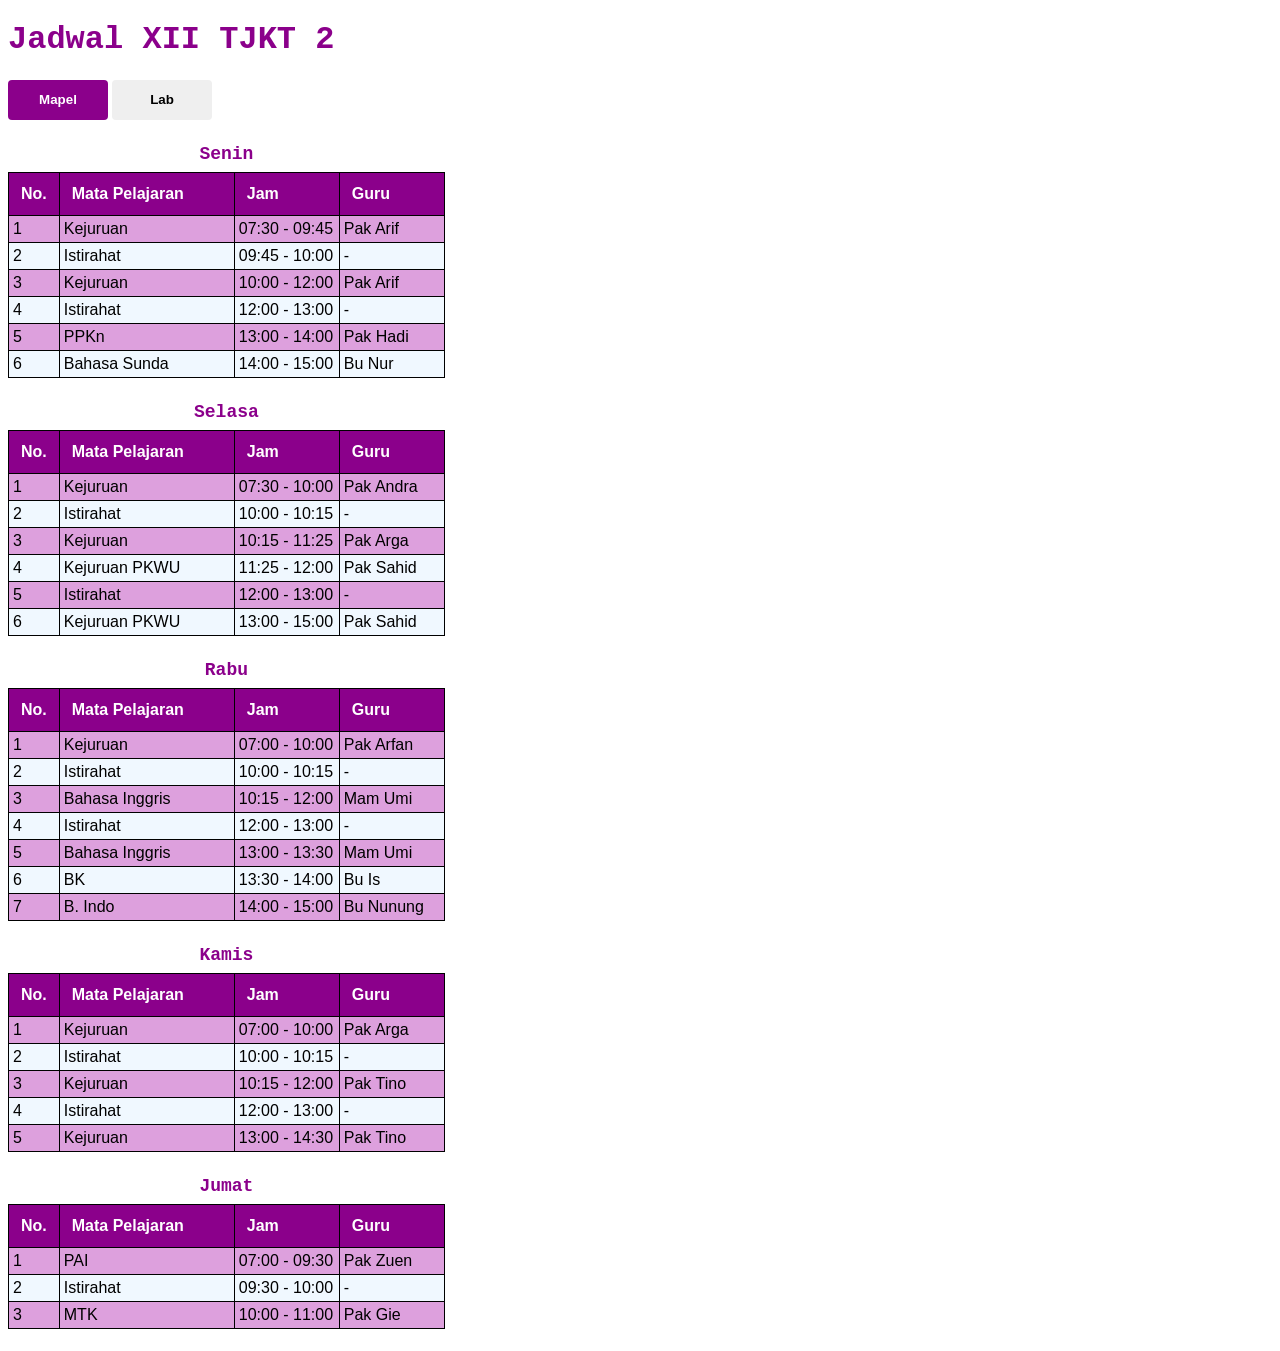
==== commit 2bf6d446: "fix default" ====
--- a/index.html
+++ b/index.html
@@ -9,10 +9,10 @@
 <body>
     <h1>Jadwal XII TJKT 2</h1>
     <div class="buttons">
-        <button class="mapel-btn" value="mapel">Mapel</button>
-        <button class="lab-btn active" value="mapel">Lab</button>
+        <button class="mapel-btn active" value="mapel">Mapel</button>
+        <button class="lab-btn" value="mapel">Lab</button>
     </div>
-    <div class="mapel hidden">
+    <div class="mapel">
         <table class="jadwal-table"> <!-- Senin-->
             <caption>Senin</caption>
             <thead>
@@ -227,7 +227,7 @@
                 <tr>
                     <td>1</td>
                     <td>PAI</td>
-                    <td>07:00 - 10:00</td>
+                    <td>07:00 - 09:30</td>
                     <td>Pak Zuen</td>
                 </tr>
                 <tr>
@@ -246,7 +246,7 @@
         </table>
 
     </div>
-    <div class="lab">
+    <div class="lab hidden">
         <table class="jadwal-lab">
             <thead>
                 <tr>
